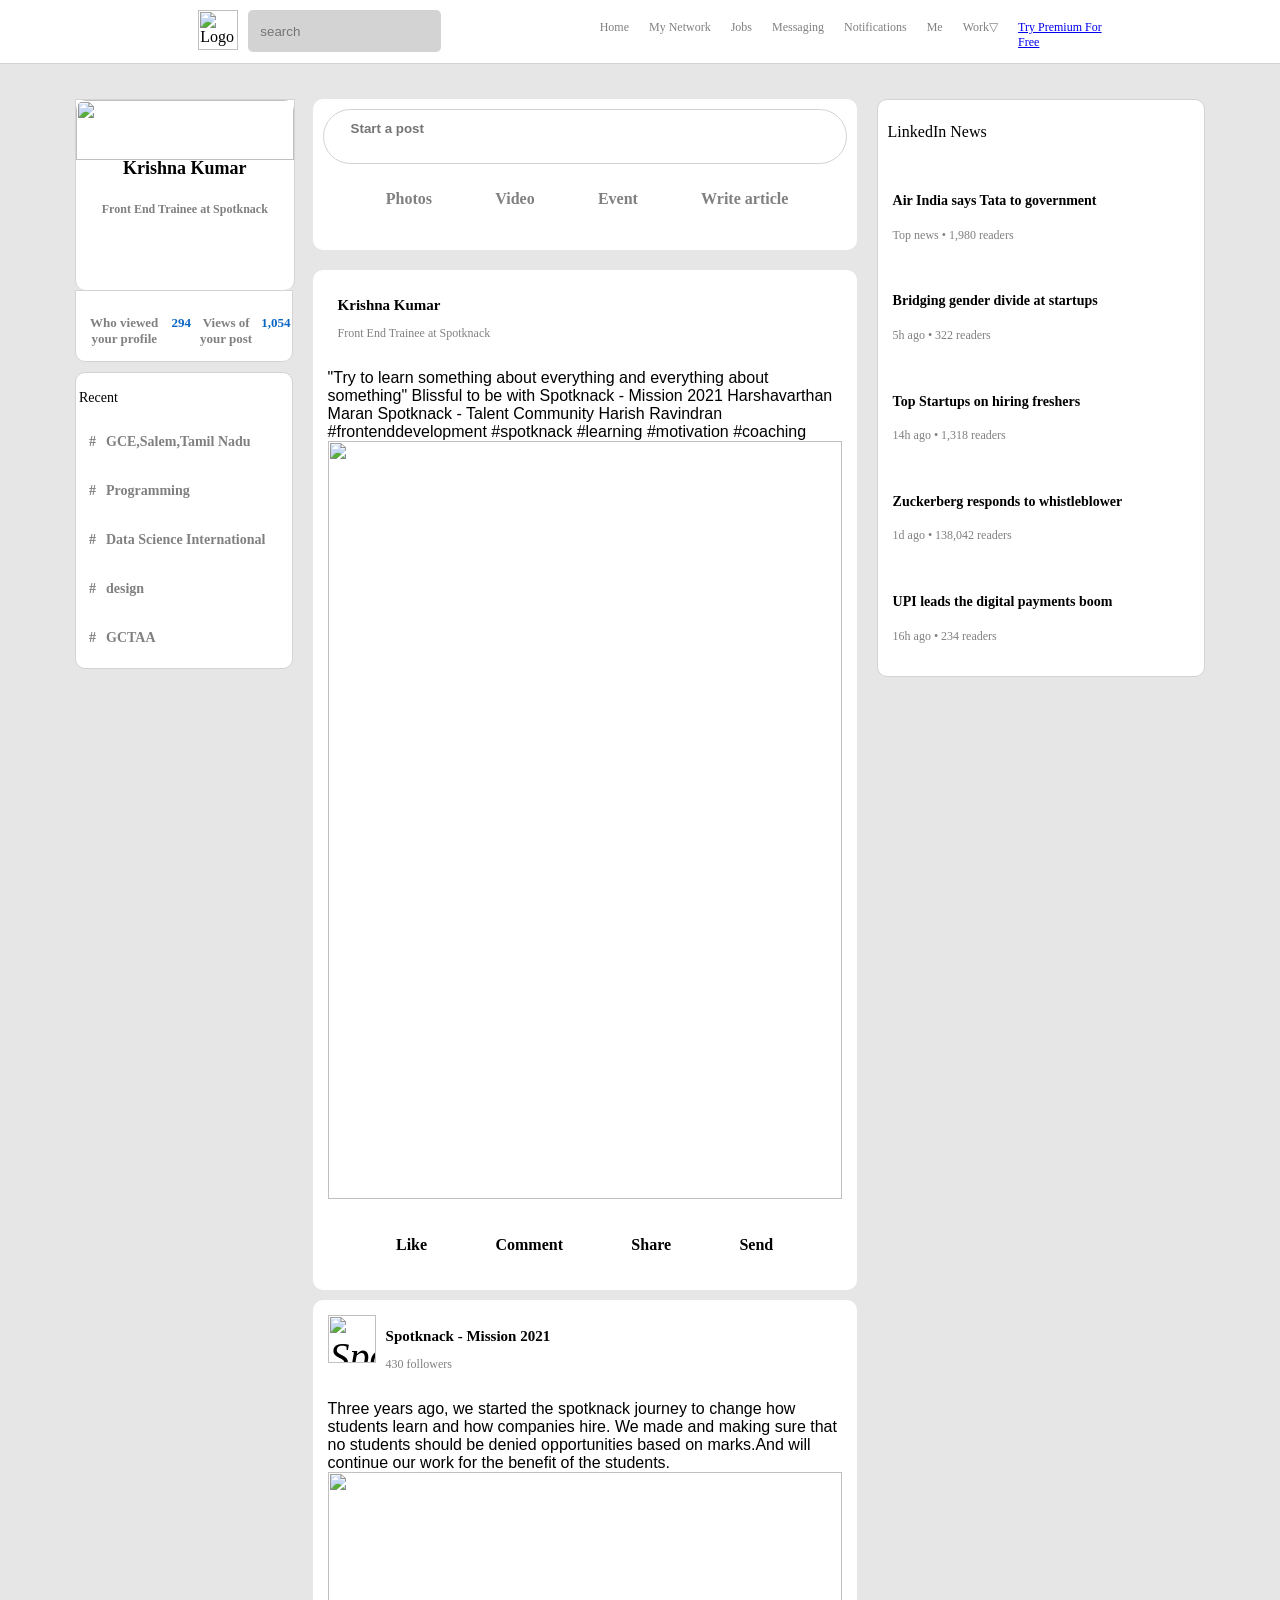
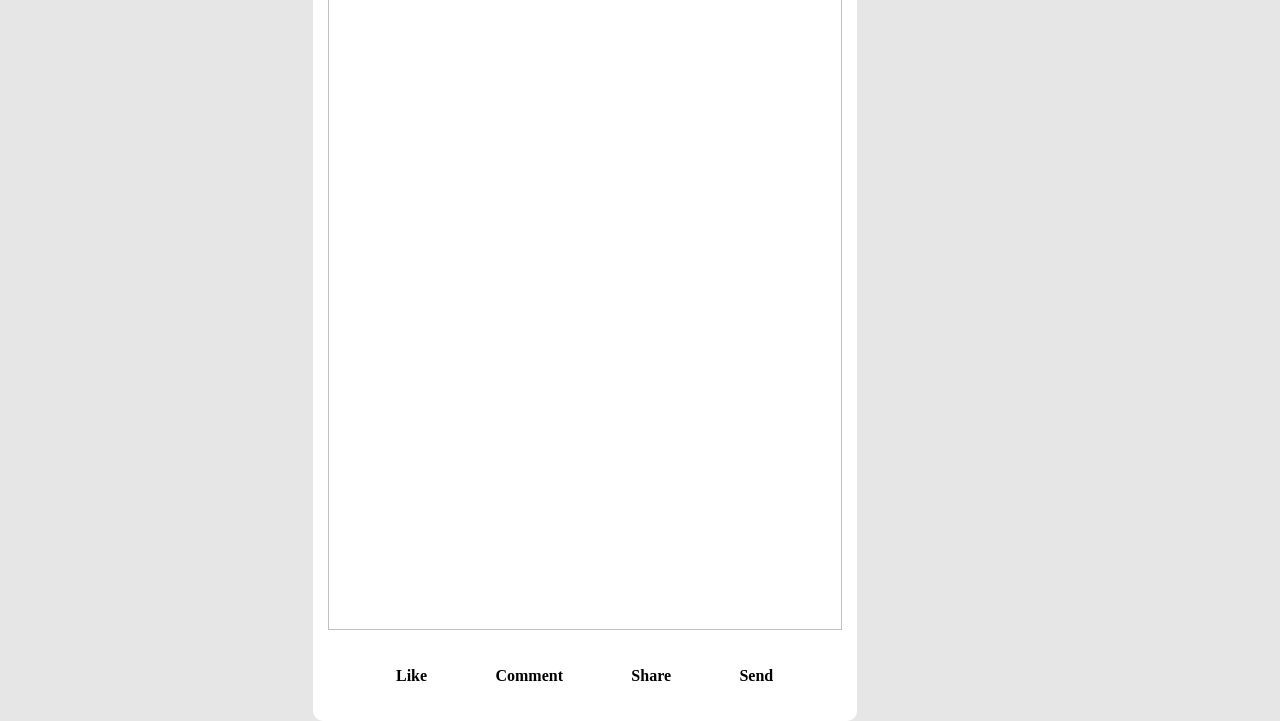
==== index.html @ 1427e390 "Update index.html" ====
<html lang="en">
    <head>
        <meta charset="UTF-8"/>
        <meta http-equiv="X-UA-Compatible" content="IE-edge"/>
        <meta name="viewport" content="width-devie-width, initial-scale=1"/>

        <!--Google font icons-->
        <link href="https://fonts.googleapis.com/icon?family=Material+Icons"
      rel="stylesheet">
        <link rel="stylesheet" href="styles.css"/>

        <script src="https://kit.fontawesome.com/5c3e5f93dd.js" crossorigin="anonymous"></script>

        <title>Lindkedin Clone by KK</title>

        <link rel='icon' href="https://cdn-icons-png.flaticon.com/512/174/174857.png"/>

    </head>
    <body>
            <!--header starts-->
            <div class="header">
              
              <div class="header_left">
             
                <div class="img_left">
                  <img src="https://cdn-icons-png.flaticon.com/512/174/174857.png" alt="Logo">
                </div>
                
                <div class="header_search"> 
                   <i class="fas fa-search"></i>
                   <input type="text" placeholder="search"/>
                </div>
                  
              </div>
                
              <div class="header_right">
                
                  <div class="headerOption">
                  <i class="fas fa-home"></i>
                  
                  <h3>
                   Home
                  </h3>
                  </div>
                  
                  <div class="headerOption">
                    <i class="fas fa-user-friends"></i>
                  
                    <h3>
                      My Network
                    </h3>
                  </div>
                  
                 <div class="headerOption">
                  <i class="fas fa-briefcase"></i>
                 
                  <h3> Jobs</h3>

                 </div>
                 <div class="headerOption">
                  <i class="fas fa-comment-alt"></i>
                  
                  <h3>
                    Messaging
                  </h3>

                 </div>
                 <div class="headerOption">
                  <i class="fas fa-bell"></i>
                  
                  <h3>
                    Notifications
                  </h3>
                 </div>
                  
                 <div class="headerOption">

                  <div class="dp">
                    <i class="fa-solid fa-circle-user"></i>
                    
                  
                 </div>

                  <i class="fas fa-user-circle"></i>
                  
                  <h3>
                    Me
                  </h3>
                 </div>


                 <div class="headerOption">
                  <!--<i class="fa-solid fa-ellipsis-vertical"></i>-->
                  
                  <i class="fa-solid fa-braille"></i>
                  
                  
                  <h3>
                    Work▽
                  </h3>
                 </div>

                 <div class="headerOption">
                  
                  <h3>
                    <a href="https://www.linkedin.com/in/krishna-kumar-m/" target="_blank">Try Premium For <br>Free</a>
                  </h3>
                 </div>


              </div>
              
            </div>
          </div>
           <!--header ends-->

          <!--main body-->
          <div class="body_main">
            <!--sidebar starts-->
            <div class="sidebar">

              <div class="sidebar_top">
                
                <img src="https://images.unsplash.com/photo-1579546929518-9e396f3cc809?crop=entropy&cs=tinysrgb&fit=max&fm=jpg&ixid=MXwxMjA3fDB8MXxhbGx8fHx8fHx8fA&ixlib=rb-1.2.1&q=80&w=1080">
                <!--
                <img src="https://gcesalem.edu.in/sites/gcesalem.edu.in/files/styles/banner/public/Banner_Image/salem_entrances.jpg?itok=Cpq_TRhE">
                -->
                <i class="fas fa-user-circle sidebar_topAvatar"></i>

              
                <h3>Krishna Kumar</h3>
                <h5>Front End Trainee at Spotknack</h5>

              </div>

              <div class="sidebar_stats">

                <div class="sidebar_stat">

                  <p>Who viewed your profile </p>
                  <p class="sidebar_statNumber">294</p>

                  <p>Views of your post</p>
                  <p class="sidebar_statNumber">1,054</p>

                </div>

              </div>

              <div class="sidebar_bottom">

                <p>Recent</p>
                <div class="sidebar_recentItem">
                  <p><span class="sidebar_hash">#<p>GCE,Salem,Tamil Nadu</p></span></p>
                </div>

                <div class="sidebar_recentItem">
                    <p><span class="sidebar_hash">#<p>Programming</p></span></p>
                </div>

                <div class="sidebar_recentItem">
                    <p><span class="sidebar_hash">#<p>Data Science International</p></span></p>
                </div>

                <div class="sidebar_recentItem">
                    <p><span class="sidebar_hash">#<p>design</p></span></p>
                    
                </div>

                <div class="sidebar_recentItem">
                    <p><span class="sidebar_hash">#<p>GCTAA</p></span></p>
                </div>

              </div>
            </div>
            <!--side bar ends-->

            <!--feed starts-->

            <div class="feed">

              <div class="feed_inputContainer">

                <div class="feed_input">
                  <i class="fas fa-pen"></i>
                  <form>
                    <input type="text" placeholder="Start a post">
                  </form>
                </div>

                <div class="feed_inputOptions">

                  <div class="inputOption">
                    <i style="color: lightskyblue;" class="far fa-image"></i>
                    <h4>Photos</h4>
                  </div>
  
                  <div class="inputOption">
                    <i style="color: lightgreen;" class="fab fa-youtube"></i>
                    <h4>Video</h4>
                  </div>
  
                  <div class="inputOption">
                    <i style="color: olive;" class="fas fa-calendar-alt"></i>
                    <h4>Event</h4>
                  </div>
  
                  <div class="inputOption">
                    <i style="color: red;" class="far fa-newspaper"></i>
                    <h4>Write article</h4>
                  </div>

                </div>

              </div>
            
              <!--post starts-->

              <div class="post">
                <div class="post_header">
                  
                  <i class="fas fa-user-circle sidebar_topAvatar"></i>
                  <div class="post_info">
                    <h2>Krishna Kumar</h2>
                    <p>Front End Trainee at Spotknack</p>
                  </div>

                </div>

                <div class="post_body">

                  <p>
                    "Try to learn something about everything and everything about something"
Blissful to be with Spotknack - Mission 2021 Harshavarthan Maran Spotknack - Talent Community Harish Ravindran
#frontenddevelopment #spotknack #learning #motivation #coaching 
                    
                    <img src="https://media-exp1.licdn.com/dms/image/C4D22AQG6U2cZJgzbYw/feedshare-shrink_1280/0/1631549461836?e=1636588800&v=beta&t=J6752ocOkIAWX2hv7JAmWc9je-cxsmN7neZb7nwp3gg">
                    
                  </p>

                </div>

                <div class="feed_inputOptions">

                  <div class="feed_inputOption">

                    <i style="color: gray;" class="far fa-thumbs-up"></i>
                    <h4>Like</h4>

                  </div>

                  <div class="feed_inputOption">

                    <i style="color:gray;" class="far fa-comment"></i>
                    <h4>Comment</h4>
                    
                  </div>

                  <div class="feed_inputOption">

                    <i style="color: gray;" class="fas fa-share"></i>
                    <h4>Share</h4>
                    
                  </div>

                  <div class="feed_inputOption">

                    <i style="color: gray;" class="fas fa-paper-plane"></i>
                    <h4>Send</h4>
                    
                  </div>
                </div>
              </div>





              <div class="post">
                <div class="post_header">
                  
                  <i class="sidebar_topAvatar"><img width="48" src="https://media-exp1.licdn.com/dms/image/C510BAQG2vgQl01iy_w/company-logo_100_100/0/1562217317539?e=1642032000&amp;v=beta&amp;t=WWc-q4A6mWJnh58Ry9sif-dSDfSgNSyC2ihBc_vQEoM" loading="lazy" height="48" alt="Spotknack - Mission 2021" id="ember5370" class="ivm-view-attr__img--centered EntityPhoto-square-3 feed-shared-actor__avatar-image lazy-image ember-view"></i>
                  <div class="post_info">
                    <h2>Spotknack - Mission 2021</h2>
                    <p>430 followers</p>
                  </div>

                </div>

                <div class="post_body">

                  <p>
                    Three years ago, we started the spotknack journey to change how students learn and how companies hire. We made and making sure that no students should be denied opportunities based on marks.And will continue our work for the benefit of the students.
                    
                    <img src="https://media-exp1.licdn.com/dms/image/C5622AQHPNaRSUCl7BQ/feedshare-shrink_800/0/1627033316372?e=1636588800&v=beta&t=nQWKhIRs46LLSeDA8_Ff_pth3hKrgiU4ZO8mWOP0xuQ">
                    
                  </p>

                </div>

                <div class="feed_inputOptions">

                  <div class="feed_inputOption">

                    <i style="color: gray;" class="far fa-thumbs-up"></i>
                    <h4>Like</h4>

                  </div>

                  <div class="feed_inputOption">

                    <i style="color:gray;" class="far fa-comment"></i>
                    <h4>Comment</h4>
                    
                  </div>

                  <div class="feed_inputOption">

                    <i style="color: gray;" class="fas fa-share"></i>
                    <h4>Share</h4>
                    
                  </div>

                  <div class="feed_inputOption">

                    <i style="color: gray;" class="fas fa-paper-plane"></i>
                    <h4>Send</h4>
                    
                  </div>
                </div>
              </div>

              <!--post ends-->

            </div>
            <!--feed ends-->

            <!--widgets starts-->

            <div class="widgets">


              <div class="widgets_header">

                <h2>LinkedIn News</h2>
                <i class="fas fa-info-circle"></i>
                
              </div>

              <div class="widgets_article">

                <div class="widgets_articleleft">
                  <i class="fas fa-circle"></i>
                </div>


                <div class="widgets_articleright">
                  <h4>Air India says Tata to government</h4>
                  <p>
                    Top news • 1,980 readers
                  </p>
                </div>

              </div>



              <div class="widgets_article">

                <div class="widgets_articleleft">
                  <i class="fas fa-circle"></i>
                </div>


                <div class="widgets_articleright">
                  <h4>Bridging gender divide at startups</h4>
                  <p>
                    5h ago • 322 readers
                  </p>
                </div>

              </div>


              <div class="widgets_article">

                <div class="widgets_articleleft">
                  <i class="fas fa-circle"></i>
                </div>


                <div class="widgets_articleright">
                  <h4>Top Startups on hiring freshers</h4>
                  <p>
                    14h ago • 1,318 readers
                  </p>
                </div>

              </div>



              <div class="widgets_article">

                <div class="widgets_articleleft">
                  <i class="fas fa-circle"></i>
                </div>


                <div class="widgets_articleright">
                  <h4>Zuckerberg responds to whistleblower</h4>
                  <p>
                    1d ago • 138,042 readers
                  </p>
                </div>

              </div>



              <div class="widgets_article">

                <div class="widgets_articleleft">
                  <i class="fas fa-circle"></i>
                </div>


                <div class="widgets_articleright">
                  <h4>UPI leads the digital payments boom</h4>
                  <p>
                    16h ago • 234 readers
                  </p>
                </div>

              </div>


            </div>
            
            <!--widgets ends-->

          </div>
          <!--main body ends-->

    </body>

</html>
---- styles.css ----
body{
    margin:0;
    padding:0;
}

body{
    background-color:#e6e6e6;
    display:flex;
    flex-direction: column;
    align-items:center;
}

.img_left img{
    object-fit: contain;
    height: 40px;
    margin-left: 40px;
    margin-right: 10px;
    display: flex;
    outline: lightgray;
}

.header{
    width:100%;
    position:sticky;
    display:flex;
    top: 0;
    z-index: 999;
    justify-content: space-evenly;
    border-bottom: 0.1px solid lightgray;
    padding: 10px;
    background-color: white;
    height: 43px;
}

.header_left{
    display: flex;
    flex-direction: row;
}

.header_right{
    display: flex;
}

.header_search
{
 background: none;
 outline: none;
 border: none;
 paddding:5px;
 background-color:white;
 display: flex;
 align-items: center;
 fill-opacity:lightgray;
}

.headerOption{
    display: flex;
    flex-direction: column;
    align-items: center;
    margin-right: 20px;
    color: gray;
}

.headerOption:hover{
    color: black;
}

.headerOption h3{
    font-size: 12px;
    margin-top: 12px;
    font-weight: 400;
}

.header_left{
    display: flex;
}

.header_right{
display: flex;
}

.header_search{
    padding:10px;
    display: flex;
    align-items: center;
    border-radius: 5px;
    height: 22px;
    color: gray;
    background-color:lightgray ;
}

.header_search  input{
    outline: none;
    border: none;
    background: none;
}

.headerOption{
    display: flex;
    flex-direction: column;
    align-items: center;
    margin-right: 20px;
    color:gray;
    cursor: pointer;
}

.headerOption:hover{
    color: black;
}

.headerOption h3{
    font-size: 12px;
    margin-top: 10px;
    font-weight: 400;
}

.fas fa-home{
    margin-right:5px;
    height:20px;
    width:20px;
}

.fas fa-user-friends{
    margin-right:5px;
    height:20px;
    width:20px;
}

.fas fa-briefcase{
    margin-right:5px;
    height:20px;
    width:20px;
}

.fas fa-comment-alt{
    margin-right:5px;
    height:20px;
    width:20px;
}

.fas fa-user-circle{
    margin-right:5px;
    height:20px;
    width:20px;
}

.fa-solid fa-circle-user{
    margin-right:5px;
    height:20px;
    width:20px;
}


.fa-solid fa-ellipsis-vertical{
    margin-right:5px;
    height:20px;
    width:20px;
}

.fa-solid fa-braille{
    margin-right:5px;
    height:20px;
    width:20px;
}

.dp img{
    shape-outside: circle();
    margin-right:5px;
    height:20px;
    width:20px;
}

.sidebar_top{
    height:100px;
    width:100px;
    
}

.body_main{
    display: flex;
    margin-top: 35px;
    max-width: 1130px;
    margin-bottom: 0;
    margin-left: 20px;
    margin-right: 20px;
}

.sidebar{
    position: sticky;
    top: 80px;
    flex: 0.2;
    flex-direction:column;
    border-radius: 10px;
    text-align: center;
    height:fit-content;
}

.sidebar_top img{
    margin-bottom: -20px;
    width:100%;
    height: 60px;
    border-top-left-radius:10px ;
    border-top-right-radius: 10px;
    object-fit: cover;  
}

.sidebar_top{
    display: flex;
    flex-direction: column;
    align-items: center;
    border: 1px solid lightgray;
    border-bottom: 0;
    border-bottom-left-radius: 10px;
    border-bottom-right-radius: 10px;
    background-color: white;
    padding-bottom: 90px;
    width:100%;
}

.sidebar_topAvatar{
    font-size: 40px;
}

.sidebar_stats{
    padding: 1px;
    margin-bottom: 10px;
    border: 1px solid lightgray;
    background-color: white;
    border-bottom-left-radius: 10px;
    border-bottom-right-radius: 10px;
}

.sidebar_stat{
    margin-top: 10px;
    display: flex;
    justify-content: space-between;
}

.sidebar_stat p{
    color: gray;
    font-size: 13px;
    font-weight: 600;
}

.sidebar_statNumber{
    font-weight: bold;
    color: #0a66c2 !important;
}

.sidebar_top h5{
    color: gray;
    font-size: 12px;
    margin-top: 5px;

}

.sidebar_top h3{
    font-size: 18px;
}

.sidebar_bottom{
    text-align: left;
    padding: 3px;
    border: 1px solid lightgray;
    background-color: white;
    border-radius: 10px;
    margin-top: 2px;

}

.sidebar_recentItem{
    display: flex;
    font-size: 13px;
    color: gray;
    font-weight: bolder;
    cursor: pointer;
    margin-bottom: 5px;
    padding: 0px;
}

.sidebar_recentItem:hover{
    background-color: whitesmoke;
    border-radius: 10px;
    cursor: pointer;
    color: black;
}

.sidebar_hash{
    margin:0 10px;
}

.sidebar_bottom p{
    font-size: 14px;
    padding-bottom: 0px;
}

.headerOption a{
    align-items: center;
}

.feed{
    flex: 0.5;
    margin-top: 0px;
    margin-bottom: 0px;
    margin-right: 20px;
    margin-left: 20px;
}

.feed_inputContainer{
    background-color: white;
    padding: 10px ;
    padding-bottom: 20px;
    border-radius: 10px;
    margin-bottom: 20px;
}

.feed_input{
    border: 1px solid lightgray;
    border-radius: 30px;
    display: flex;
    padding: 10px;
    color:gray;
    padding-left: 15px;
}

.feed_input{
    display: flex;
    width: 95%;
}

.feed_input form input{
    border: none;
    flex: 1;
    margin-left: 10px;
    outline-width: 0;
    font-weight: 600;
}

.feed_inputOptions{
    display: flex;
    justify-content: space-evenly;
}

.inputOption{
    display: flex;
    align-items: center;
    margin-top: 5px;
    margin-bottom: 0px;
    color: gray;
    padding: 0px;
    cursor: pointer;
}

.inputOption:hover{
    background-color: whitesmoke;
    border-radius: 10px;
}

.inputOption h4{
    margin-left: 5px;
}

.post{
    background-color: white;
    padding: 15px;
    margin-bottom: 10px;
    border-radius: 10px;
}

.post_header{
    display: flex;
    margin-bottom: 10px;
}

.post_info{
    margin-left: 10px;

}

.post_info p{
    font-size: 12px;
    color: gray;
}

.post_info h2{
    font-size: 15px;

}

.post_body img{
    width:100%;
    
}


.post_body p{
    font-family:Arial, Helvetica, sans-serif;
}

.widgets{
    position: sticky;
    top: 80px;
    flex: 0.3;
    background-color: white;
    border-radius: 10px;
    border: 1px solid lightgray;
    height: fit-content;
    padding-bottom: 10px;
}

.widgets_header{
    display: flex;
    align-items: center;
    justify-content: space-between;
    padding: 10px;
}

.widgets_header h2{
    font-size: 16px;
    font-weight: 400;
}

.widgets_article{
    display: flex;
    padding: 10px;
    cursor: pointer;
}

.widgets_article:hover{
    background-color: whitesmoke;
}

.widgets_articleleft{
    color:#0177b7 ;
    margin-right: 5px;
}

.widgets_articleleft fas fa-circle{
    
    font-size: 15px;
}

.widgets_articleright {
    flex:1;
}

.widgets_articleright h4{
    font-size: 14px;
}

.widgets_articleright p{
    font-size: 12px;
    color: gray;
}
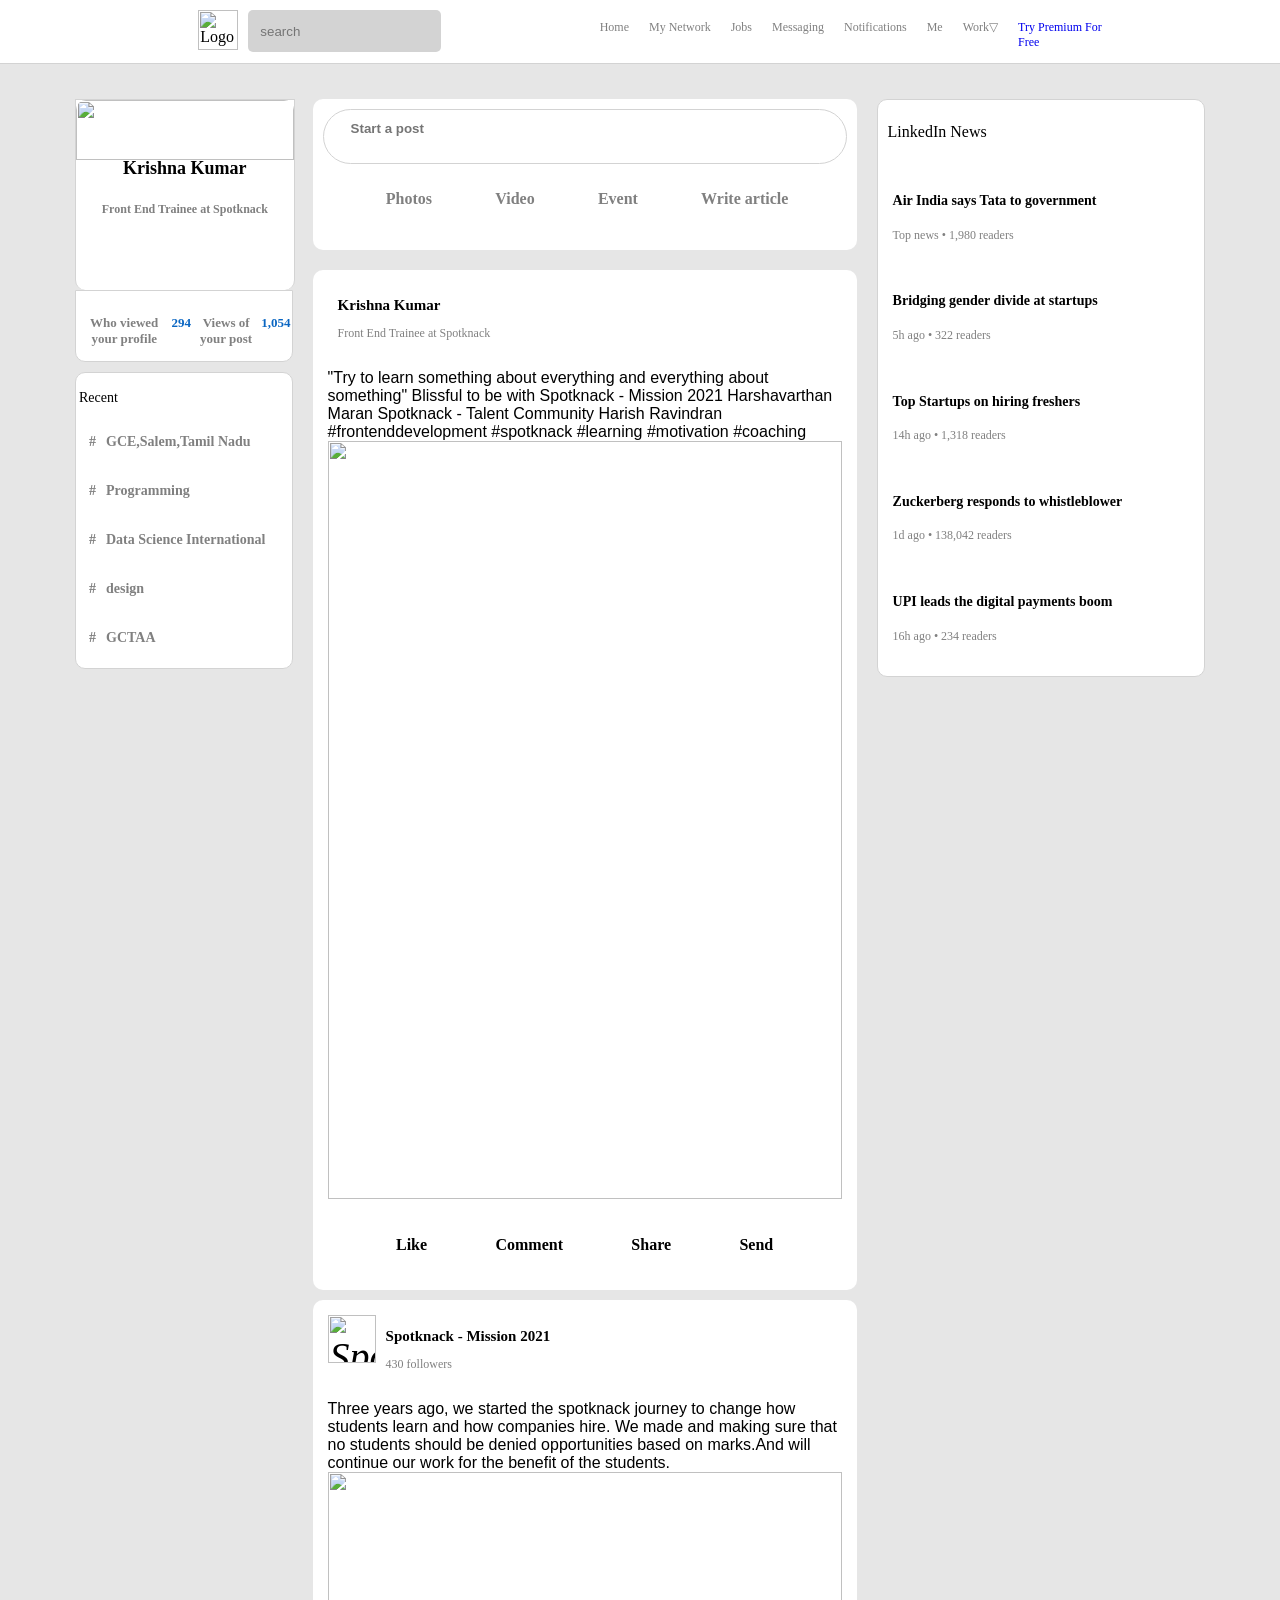
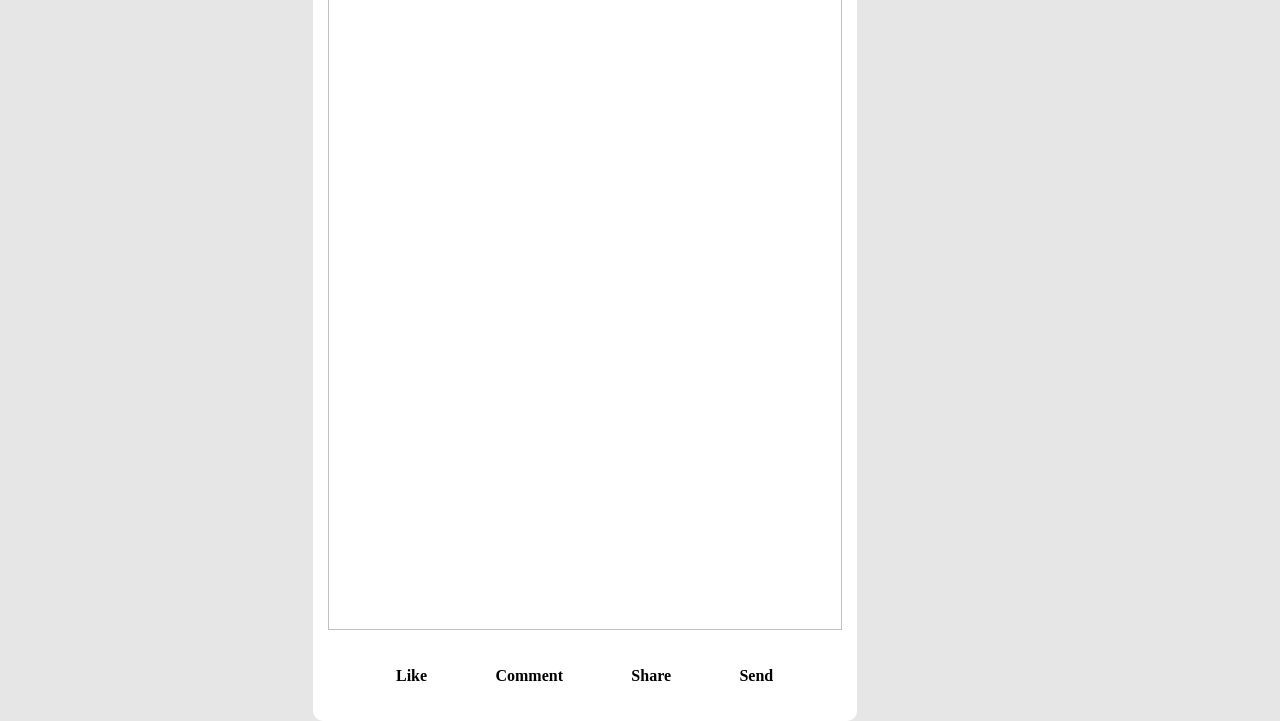
==== commit 136bdf7a: "Add files via upload" ====
--- a/index.html
+++ b/index.html
@@ -103,7 +103,7 @@
                  <div class="headerOption">
                   
                   <h3>
-                    <a href="https://www.linkedin.com/in/krishna-kumar-m/" target="_blank">Try Premium For <br>Free</a>
+                    <a style="text-decoration: none; text-align: center;" href="https://www.linkedin.com/in/krishna-kumar-m/" target="_blank">Try Premium For <br>Free</a>
                   </h3>
                  </div>
 
@@ -444,4 +444,4 @@
 
     </body>
 
-</html>
+</html>
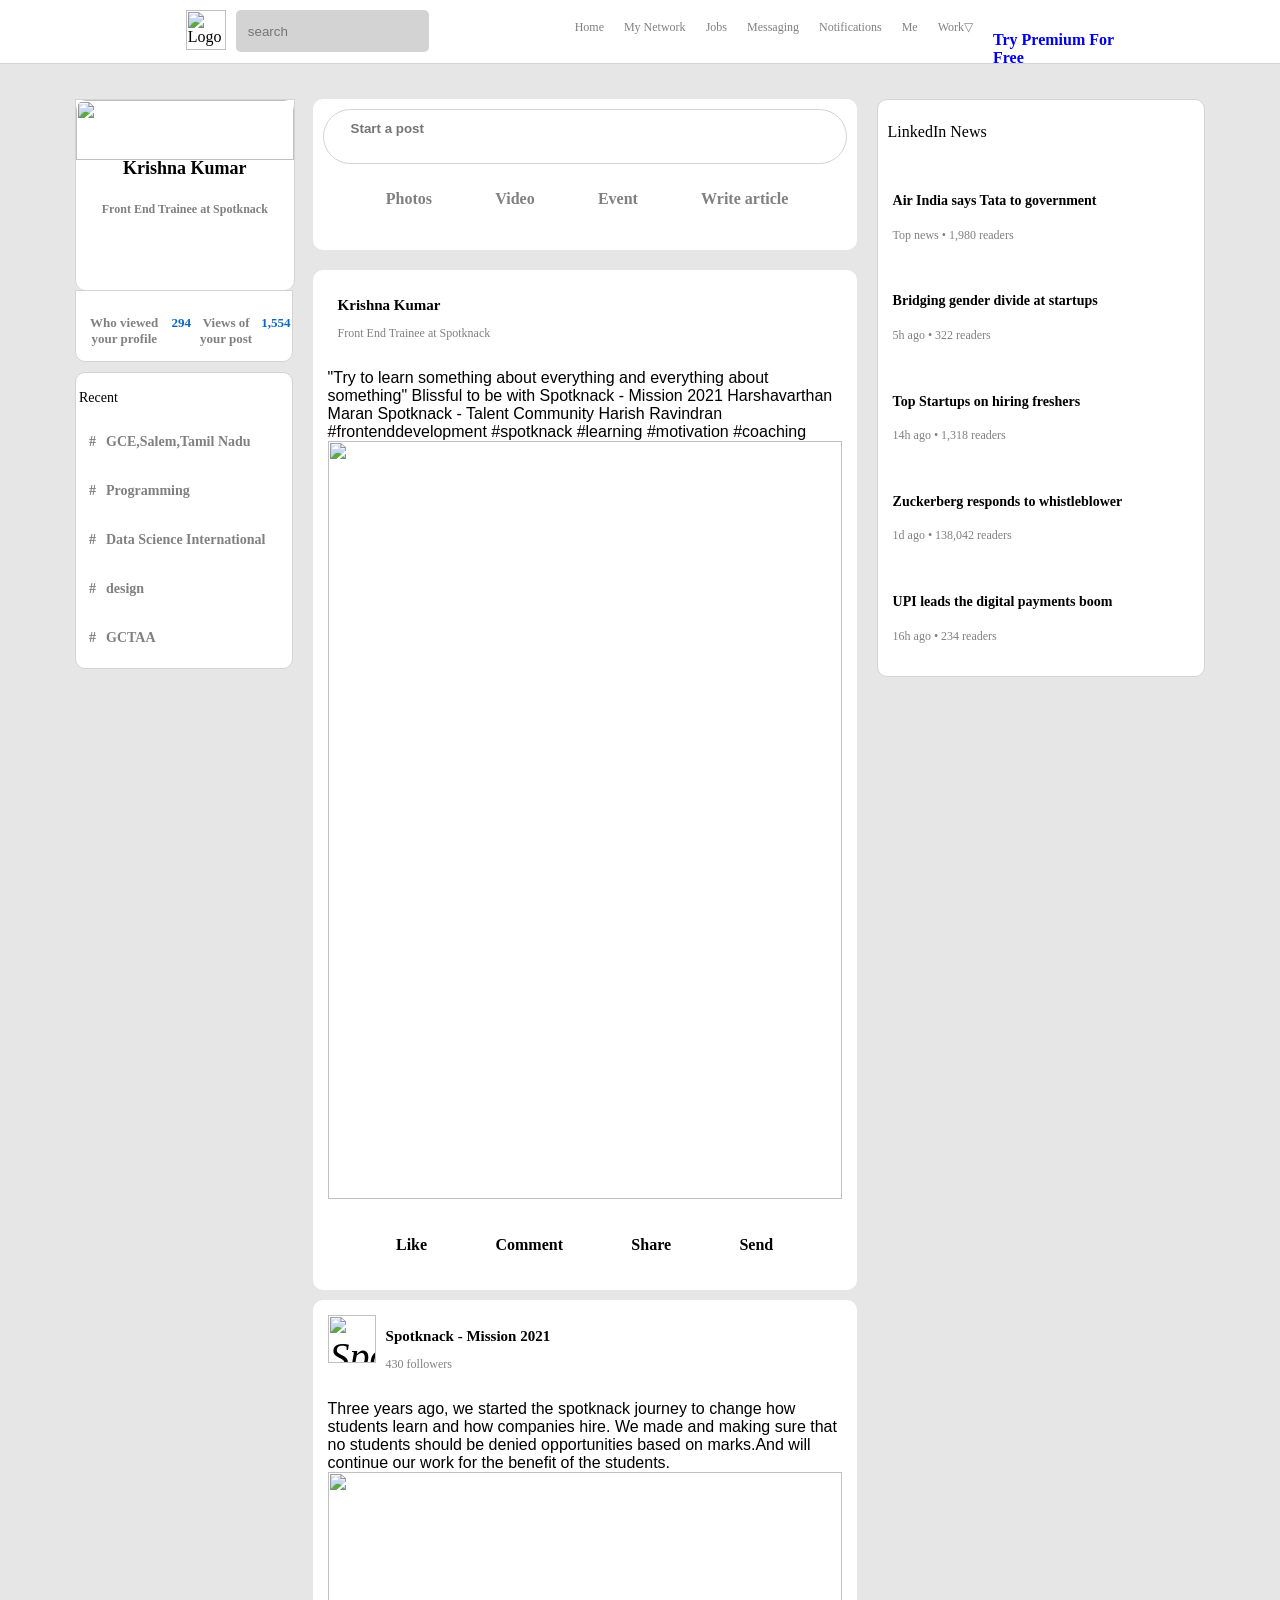
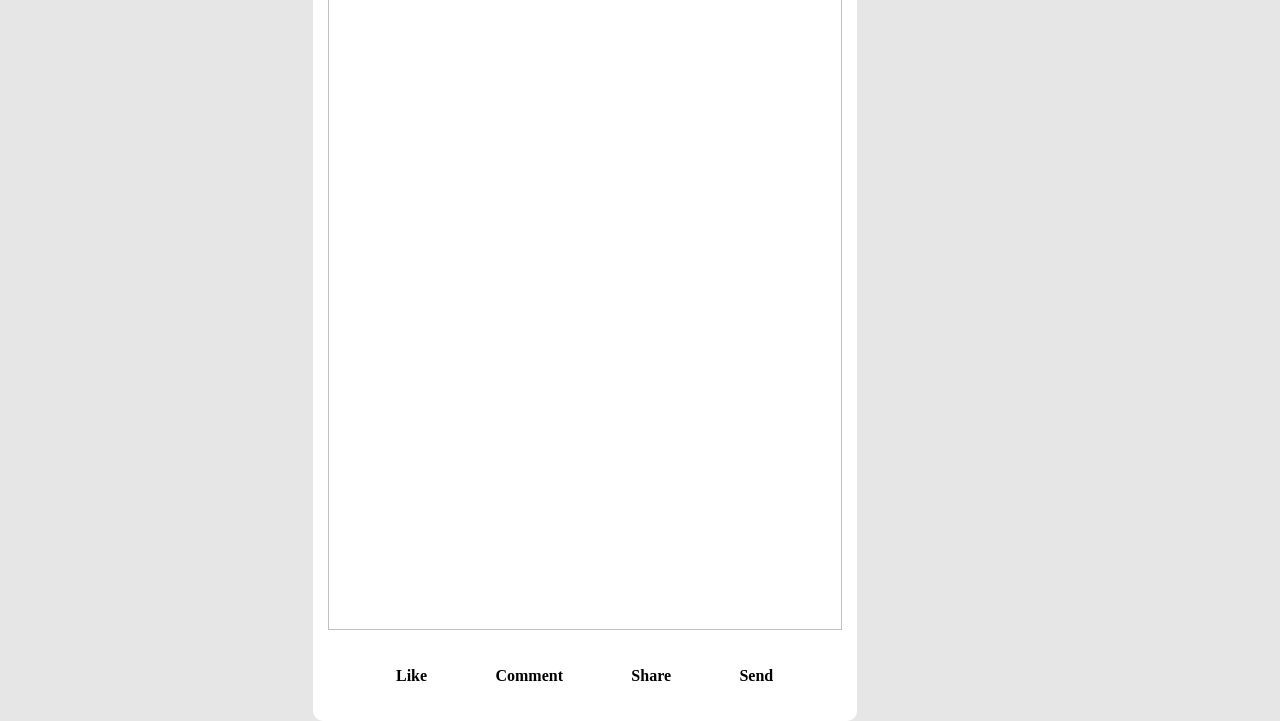
==== commit a8038710: "Add files via upload" ====
--- a/index.html
+++ b/index.html
@@ -38,7 +38,7 @@
                   <div class="headerOption">
                   <i class="fas fa-home"></i>
                   
-                  <h3>
+                  <h3 id="home">
                    Home
                   </h3>
                   </div>
@@ -90,11 +90,8 @@
 
 
                  <div class="headerOption">
-                  <!--<i class="fa-solid fa-ellipsis-vertical"></i>-->
-                  
+        
                   <i class="fa-solid fa-braille"></i>
-                  
-                  
                   <h3>
                     Work▽
                   </h3>
@@ -102,9 +99,9 @@
 
                  <div class="headerOption">
                   
-                  <h3>
-                    <a style="text-decoration: none; text-align: center;" href="https://www.linkedin.com/in/krishna-kumar-m/" target="_blank">Try Premium For <br>Free</a>
-                  </h3>
+                  <h4>
+                    <a id="try for free" style="text-decoration: none; text-align: center;" href="https://www.linkedin.com/in/krishna-kumar-m/" target="_blank">Try Premium For <br>Free</a>
+                  </h4>
                  </div>
 
 
@@ -141,7 +138,7 @@
                   <p class="sidebar_statNumber">294</p>
 
                   <p>Views of your post</p>
-                  <p class="sidebar_statNumber">1,054</p>
+                  <p class="sidebar_statNumber">1,554</p>
 
                 </div>
 
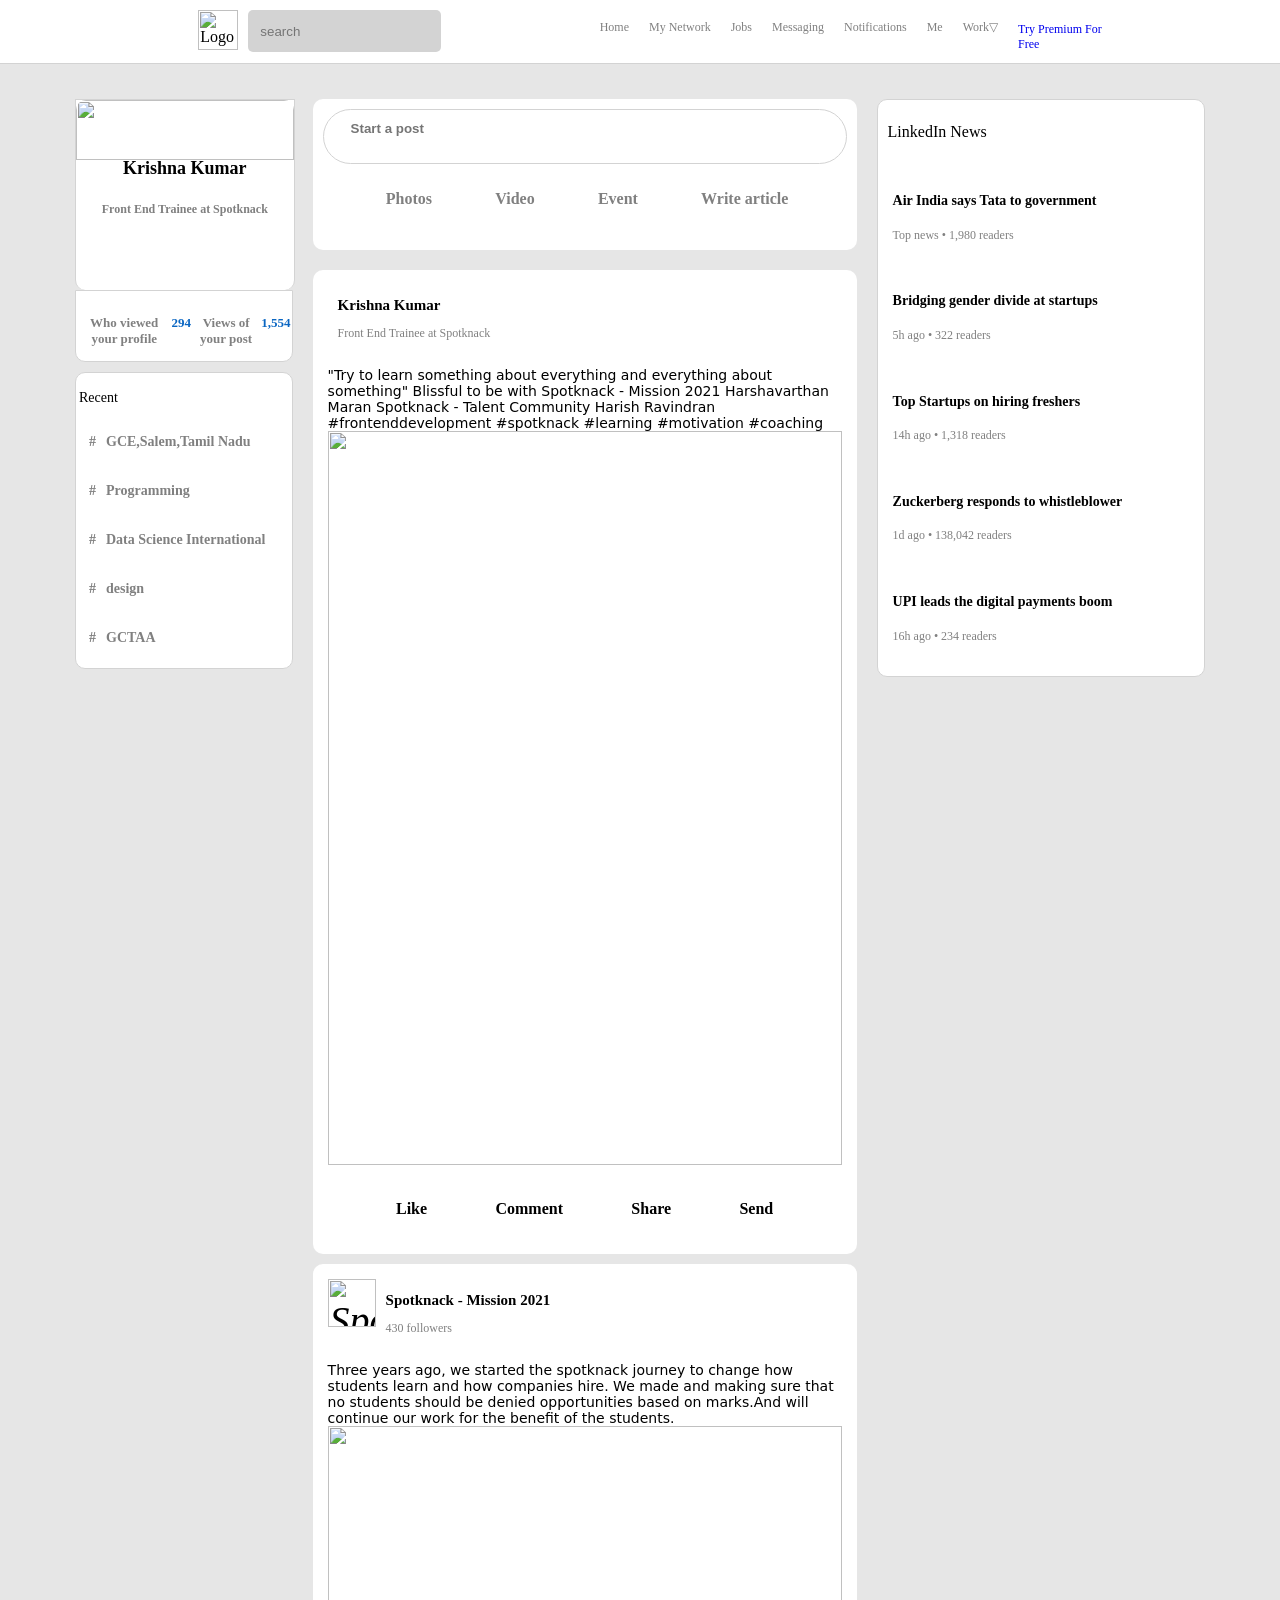
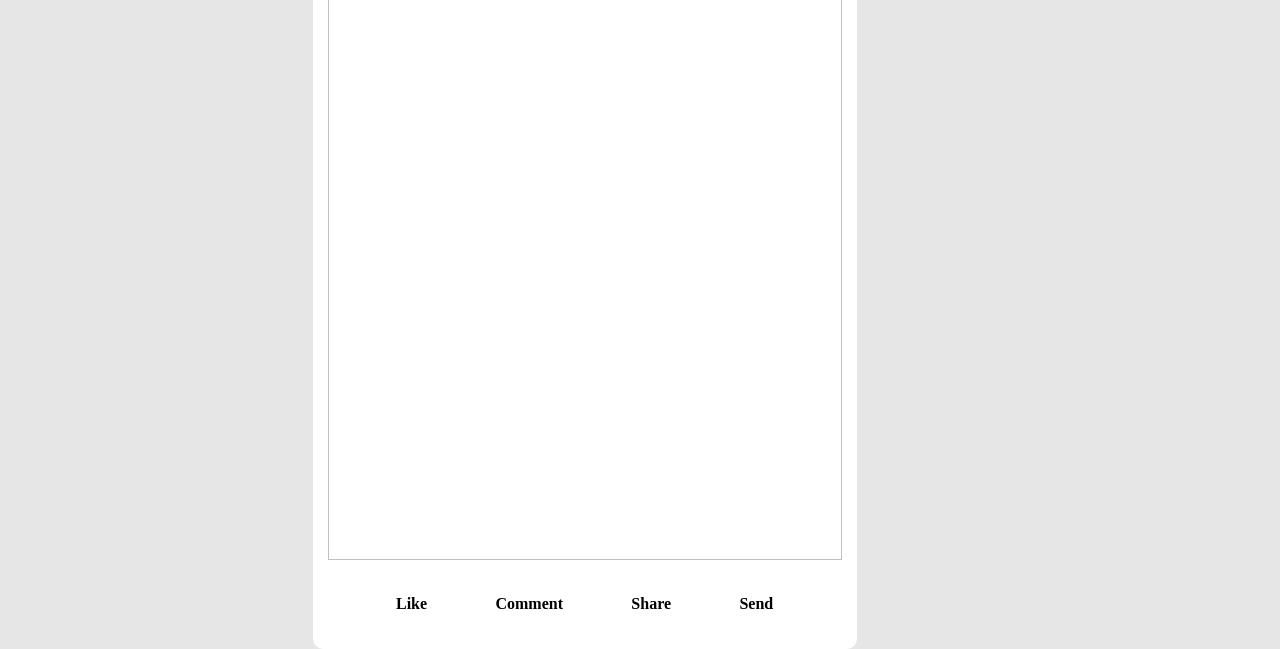
==== commit 1036de75: "Add files via upload" ====
--- a/index.html
+++ b/index.html
@@ -4,7 +4,7 @@
         <meta http-equiv="X-UA-Compatible" content="IE-edge"/>
         <meta name="viewport" content="width-devie-width, initial-scale=1"/>
 
-        <!--Google font icons-->
+        <!--font awesome-->
         <link href="https://fonts.googleapis.com/icon?family=Material+Icons"
       rel="stylesheet">
         <link rel="stylesheet" href="styles.css"/>
--- a/styles.css
+++ b/styles.css
@@ -4,11 +4,78 @@
 }
 
 body{
-    background-color:#e6e6e6;
+    background-color:#e6e6e6/*#0072b1/*#0e76a8/*rgb(202,204,206)/*#caccce/*#f2f9ff*/;
     display:flex;
     flex-direction: column;
     align-items:center;
 }
+
+
+/*media queries strats*/
+
+@media screen and (min-width:0px) and (max-width:576px) {
+    .headerOption h3
+    {
+        display: none;
+    }
+    
+
+    .header{
+        height: 25px;
+    }
+
+
+
+
+
+    .header_search input{
+        display: none;
+    }
+
+    .headerOption i{
+        align-items: center;
+    }
+
+    .img_left img{
+        height: 20px;
+        width: 20px;
+    }
+    
+    .header_search i{
+        height: 10px;
+        width: 10px;
+        align-items: center;
+    }
+   
+    .header_search input{
+        /*height: 20px;
+        width: 20px;*/
+        display:none;
+    }
+
+}
+
+@media screen and (min-width:577px) and (max-width:768px){
+    
+
+}
+
+@media screen and (min-width:769px) and (max-width:992px){
+
+}
+
+@media screen and (min-width:993px) and (max-width:1200px){
+
+}
+
+@media screen and (min-width:1201px) and (max-width:20000px){
+
+
+}
+
+
+/*media queries ends*/
+
 
 .img_left img{
     object-fit: contain;
@@ -35,6 +102,7 @@
 .header_left{
     display: flex;
     flex-direction: row;
+    /*cell-spacing:5px;*/
 }
 
 .header_right{
@@ -71,6 +139,22 @@
     font-weight: 400;
 }
 
+
+
+
+
+
+.headerOption h4{
+    font-size: 12px;
+    margin-top: 12px;
+    font-weight: 400;
+}
+
+
+
+
+
+
 .header_left{
     display: flex;
 }
@@ -179,7 +263,7 @@
 .body_main{
     display: flex;
     margin-top: 35px;
-    max-width: 1130px;
+    max-width: 1130px;/*1200px*/
     margin-bottom: 0;
     margin-left: 20px;
     margin-right: 20px;
@@ -213,7 +297,7 @@
     border-bottom-left-radius: 10px;
     border-bottom-right-radius: 10px;
     background-color: white;
-    padding-bottom: 90px;
+    padding-bottom: 90px;/*20px*/
     width:100%;
 }
 
@@ -222,7 +306,7 @@
 }
 
 .sidebar_stats{
-    padding: 1px;
+    padding: 1px;/*10px*/
     margin-bottom: 10px;
     border: 1px solid lightgray;
     background-color: white;
@@ -260,11 +344,11 @@
 
 .sidebar_bottom{
     text-align: left;
-    padding: 3px;
+    padding: 3px;/*10px*/
     border: 1px solid lightgray;
     background-color: white;
     border-radius: 10px;
-    margin-top: 2px;
+    margin-top: 2px;/*10px*/
 
 }
 
@@ -275,7 +359,7 @@
     font-weight: bolder;
     cursor: pointer;
     margin-bottom: 5px;
-    padding: 0px;
+    padding: 0px;/*5px*/
 }
 
 .sidebar_recentItem:hover{
@@ -291,7 +375,7 @@
 
 .sidebar_bottom p{
     font-size: 14px;
-    padding-bottom: 0px;
+    padding-bottom: 0px;/*1px*/
 }
 
 .headerOption a{
@@ -299,7 +383,7 @@
 }
 
 .feed{
-    flex: 0.5;
+    flex: 0.5;/*0.6*/
     margin-top: 0px;
     margin-bottom: 0px;
     margin-right: 20px;
@@ -341,13 +425,15 @@
     justify-content: space-evenly;
 }
 
+
+
 .inputOption{
     display: flex;
     align-items: center;
-    margin-top: 5px;
-    margin-bottom: 0px;
-    color: gray;
-    padding: 0px;
+    margin-top: 5px;/*10px*/
+    margin-bottom: 0px;/*remove*/
+    color: gray;
+    padding: 0px;/*10px*/
     cursor: pointer;
 }
 
@@ -394,7 +480,9 @@
 
 
 .post_body p{
-    font-family:Arial, Helvetica, sans-serif;
+    font-family:apple-system,system-ui, BlinkMacSystemFont, FiraSans, Ubuntu, Oxygen, Oxygen Sans, Cantarell, Droid Sans, Apple Color Emoji,Segoe UI Emoji,Segoe UI Emoji,Segoe UI Symbol, Lucida Grande, Helvetica,Arial,sans-serif;
+    /*Arial, Helvetica, sans-serif;*/
+    font-size: 14px;
 }
 
 .widgets{
@@ -451,4 +539,4 @@
 .widgets_articleright p{
     font-size: 12px;
     color: gray;
-}
+}
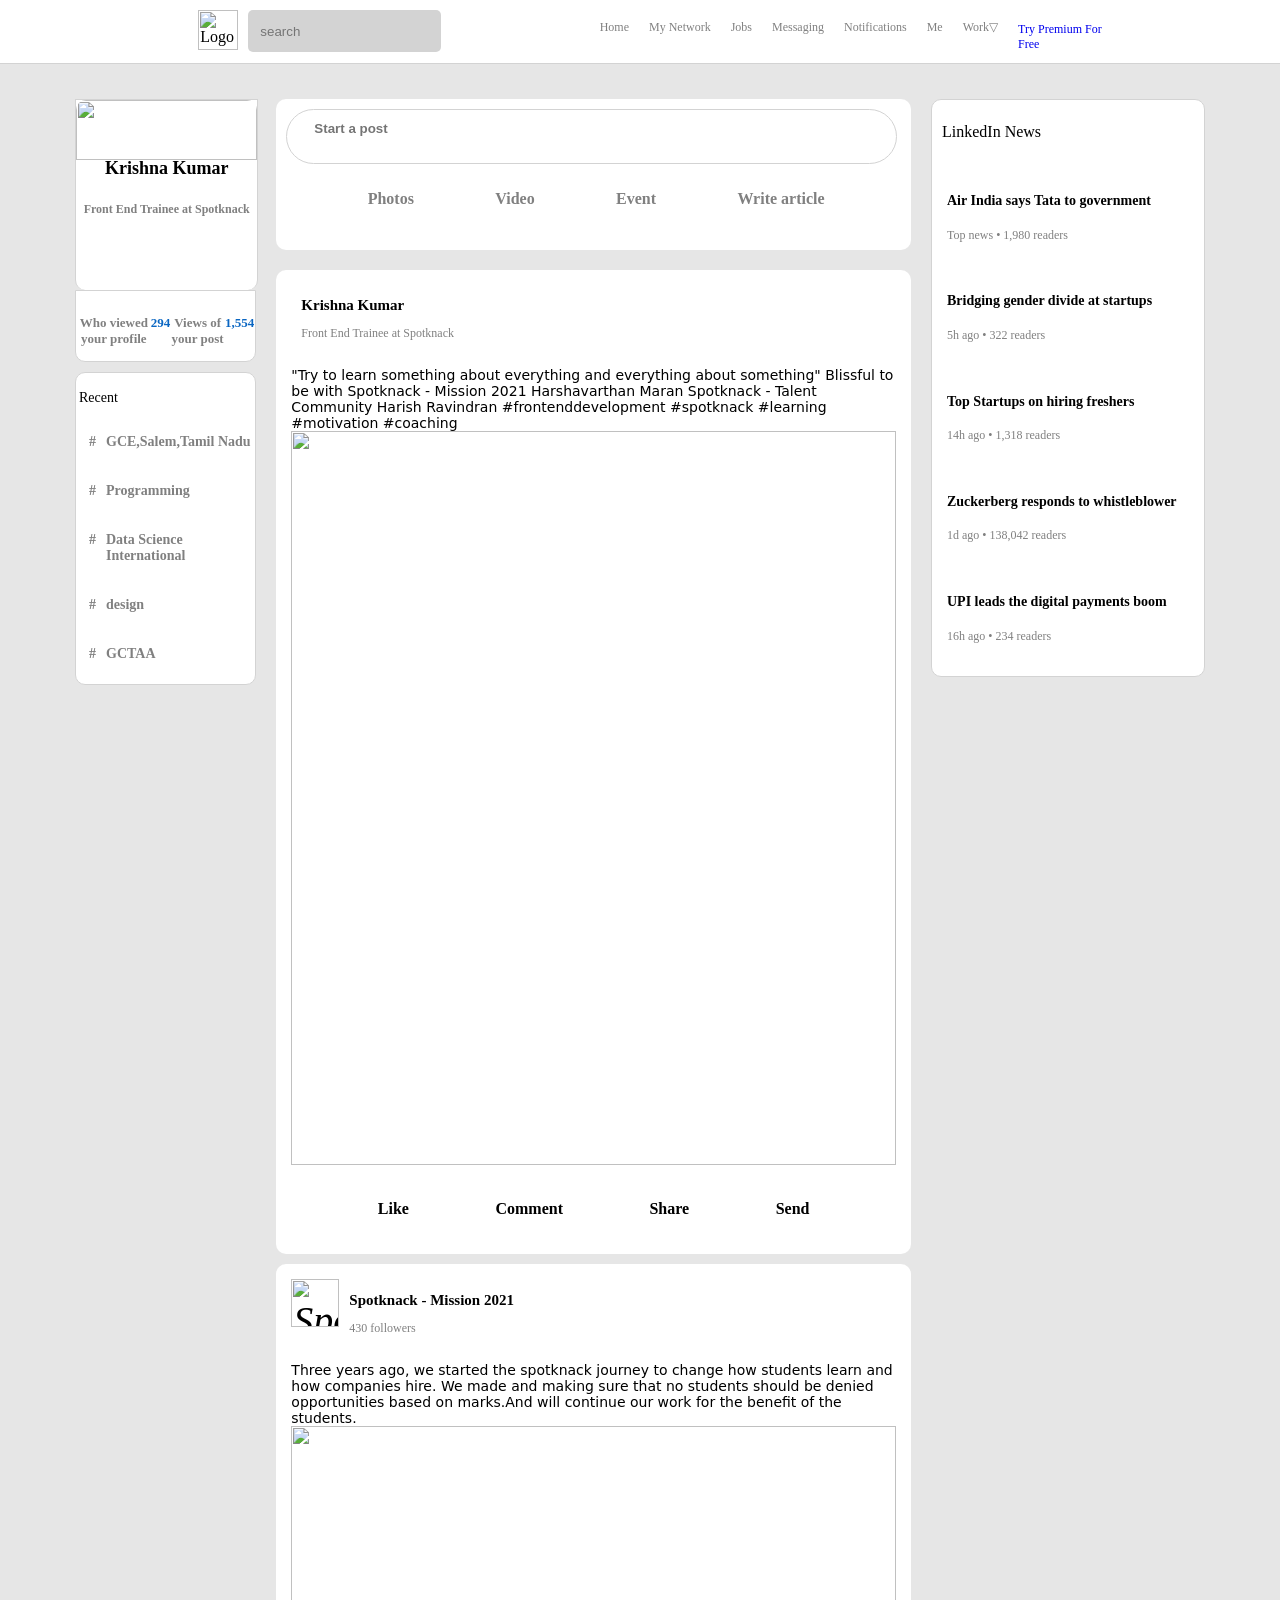
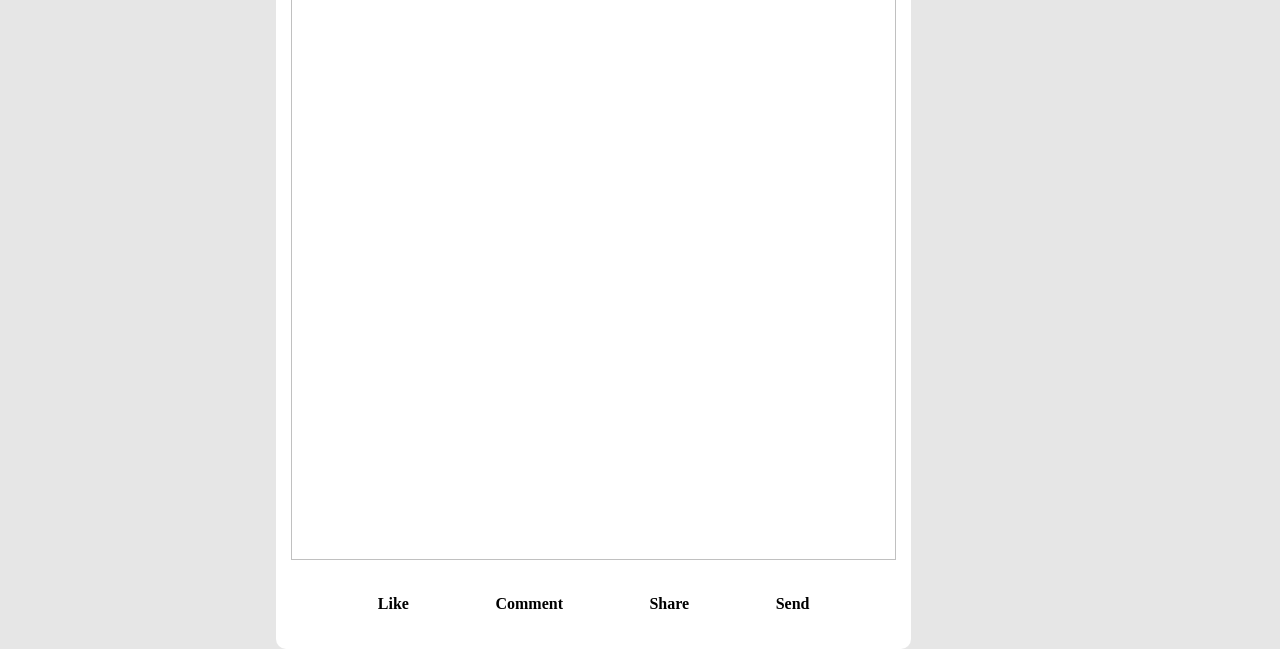
==== commit 2b851845: "Add files via upload" ====
--- a/index.html
+++ b/index.html
@@ -5,8 +5,10 @@
         <meta name="viewport" content="width-devie-width, initial-scale=1"/>
 
         <!--font awesome-->
+
         <link href="https://fonts.googleapis.com/icon?family=Material+Icons"
       rel="stylesheet">
+
         <link rel="stylesheet" href="styles.css"/>
 
         <script src="https://kit.fontawesome.com/5c3e5f93dd.js" crossorigin="anonymous"></script>
@@ -119,12 +121,8 @@
               <div class="sidebar_top">
                 
                 <img src="https://images.unsplash.com/photo-1579546929518-9e396f3cc809?crop=entropy&cs=tinysrgb&fit=max&fm=jpg&ixid=MXwxMjA3fDB8MXxhbGx8fHx8fHx8fA&ixlib=rb-1.2.1&q=80&w=1080">
-                <!--
-                <img src="https://gcesalem.edu.in/sites/gcesalem.edu.in/files/styles/banner/public/Banner_Image/salem_entrances.jpg?itok=Cpq_TRhE">
-                -->
                 <i class="fas fa-user-circle sidebar_topAvatar"></i>
 
-              
                 <h3>Krishna Kumar</h3>
                 <h5>Front End Trainee at Spotknack</h5>
 
--- a/styles.css
+++ b/styles.css
@@ -4,7 +4,7 @@
 }
 
 body{
-    background-color:#e6e6e6/*#0072b1/*#0e76a8/*rgb(202,204,206)/*#caccce/*#f2f9ff*/;
+    background-color:#e6e6e6;
     display:flex;
     flex-direction: column;
     align-items:center;
@@ -14,62 +14,285 @@
 /*media queries strats*/
 
 @media screen and (min-width:0px) and (max-width:576px) {
+
+    .sidebar{
+        position: unset !important;
+        display: flex !important;
+        height: min-content !important;
+        margin-left: 5%;
+        border-radius: 10px;
+        text-align: center;
+        width: 90%;
+    }
+
+    .sidebar_bottom{
+        /*height: min-content !important;*/
+        display:none !important;
+    }
+
+    .feed{
+        display: flex !important;
+        flex-flow: column !important;
+    }
+
+    .widgets{
+        display: flex !important;
+        flex-flow: column !important;
+    }
+
+
+    .body_main{
+        flex-flow: column !important;
+        display: flex !important;
+    }
+
     .headerOption h3
     {
-        display: none;
-    }
-    
-
+        display: none !important;
+    }
+    
     .header{
-        height: 25px;
-    }
-
-
-
-
+        height: 32px !important;
+    }
 
     .header_search input{
-        display: none;
+        display: none !important;
     }
 
     .headerOption i{
-        align-items: center;
+        align-items: center !important;
+    }
+
+    .headerOption h4{
+        font-size: 10px !important;
+        
     }
 
     .img_left img{
         height: 20px;
         width: 20px;
+        align-items: center !important;
     }
     
     .header_search i{
         height: 10px;
         width: 10px;
-        align-items: center;
+        align-items: center !important;
+        padding: 0 !important;
+        margin-top:0px !important;
+        margin-left: 0px !important;
+        margin-right: 0px !important;
+        margin-bottom:0px !important;
     }
    
     .header_search input{
-        /*height: 20px;
-        width: 20px;*/
+        height: 15px !important;
+        width: 15px !important;
         display:none;
     }
 
 }
 
 @media screen and (min-width:577px) and (max-width:768px){
-    
+
+
+
+    .sidebar{
+        position: unset !important;
+        display: flex !important;
+        height: min-content !important;
+        margin-left: 10%;
+        border-radius: 10px;
+        text-align: center !important;
+        width: 80%;
+    }
+
+    .sidebar_bottom{
+        /*height: min-content !important;*/
+        display:none !important;
+    }
+
+    .feed{
+        display: flex !important;
+        flex-flow: column !important;
+        margin-left: 10% !important;
+        width: 80%;
+        
+    }
+
+    .widgets{
+        display: flex !important;
+        flex-flow: column !important;
+        margin-left: 10% !important;
+        width: 80%;
+    }
+
+
+    .body_main{
+        flex-flow: column !important;
+        display: flex !important;
+    }
+
+    .headerOption h3
+    {
+        display: none !important;
+    }
+    
+    .header{
+        height: 32px !important;
+    }
+
+    .header_search input{
+        display: none !important;
+    }
+
+    .headerOption i{
+        align-items: center !important;
+        vertical-align: middle !important;
+    }
+
+    .headerOption h4{
+        font-size: 13px !important;
+        
+    }
+
+    .img_left img{
+        height: 40px;
+        width: 40px;
+        align-items: center !important;
+    }
+    
+    .header_search i{
+        height: 15px;
+        width: 15px;
+        align-items: center !important;
+        padding: 0 !important;
+        margin-top:0px !important;
+        margin-left: 0px !important;
+        margin-right: 0px !important;
+        margin-bottom:0px !important;
+    }
+   
+    .header_search input{
+        height: 15px !important;
+        width: 15px !important;
+        display:none;
+    }
+
 
 }
 
 @media screen and (min-width:769px) and (max-width:992px){
 
+
+    .sidebar{
+        position: sticky !important;
+        display: flex !important;
+        height: min-content !important;
+        /*margin-left: 5%;*/
+        border-radius: 10px;
+        text-align: center;
+        flex-flow: column !important;
+        flex:0.22 !important;
+        width: 17%;
+        /*width: 90%;*/
+    }
+
+    .sidebar_bottom{
+        /*display:none !important;*/
+    }
+
+    .feed{
+        display: flex !important;
+        flex-flow: column !important;
+        flex:0.8 !important;
+        /*
+        width: 100% !important;
+        */
+        justify-content:left !important;
+    }
+
+    .widgets{
+        display: flex !important;
+        flex-flow: column !important;
+        /*
+        width: 100% !important;
+        */
+        flex:0. !important;
+        justify-content: left !important;
+    }
+
+
+    .body_main{
+        flex-flow: row !important;
+        display: flex !important;
+    
+    }
+
+    .headerOption h3
+    {
+        display: none !important;
+    }
+    
+    .header{
+        height: 32px !important;
+    }
+
+    .header_search input{
+        display: none !important;
+    }
+
+    .headerOption i{
+        align-items: center !important;
+        vertical-align: middle !important;
+    }
+
+    .headerOption h4{
+        font-size: 13px !important;
+        
+    }
+
+    .img_left img{
+        height: 40px;
+        width: 40px;
+        align-items: center !important;
+    }
+    
+    .header_search i{
+        height: 15px;
+        width: 15px;
+        align-items: center !important;
+        padding: 0 !important;
+        margin-top:0px !important;
+        margin-left: 0px !important;
+        margin-right: 0px !important;
+        margin-bottom:0px !important;
+    }
+   
+    .header_search input{
+        height: 15px !important;
+        width: 15px !important;
+        display:none;
+    }
+
+
+
+
 }
 
 @media screen and (min-width:993px) and (max-width:1200px){
 
+    .feed{
+        flex:0.65 !important;
+    }
+
 }
 
 @media screen and (min-width:1201px) and (max-width:20000px){
 
+    .feed{
+        flex:0.7 !important;
+    }
 
 }
 
@@ -257,13 +480,12 @@
 .sidebar_top{
     height:100px;
     width:100px;
-    
 }
 
 .body_main{
     display: flex;
     margin-top: 35px;
-    max-width: 1130px;/*1200px*/
+    max-width: 1130px;
     margin-bottom: 0;
     margin-left: 20px;
     margin-right: 20px;
@@ -306,7 +528,7 @@
 }
 
 .sidebar_stats{
-    padding: 1px;/*10px*/
+    padding: 1px;
     margin-bottom: 10px;
     border: 1px solid lightgray;
     background-color: white;
@@ -383,7 +605,7 @@
 }
 
 .feed{
-    flex: 0.5;/*0.6*/
+    flex: 0.5;
     margin-top: 0px;
     margin-bottom: 0px;
     margin-right: 20px;
@@ -430,10 +652,10 @@
 .inputOption{
     display: flex;
     align-items: center;
-    margin-top: 5px;/*10px*/
-    margin-bottom: 0px;/*remove*/
+    margin-top: 5px;
+    margin-bottom: 0px;
     color: gray;
-    padding: 0px;/*10px*/
+    padding: 0px;
     cursor: pointer;
 }
 
